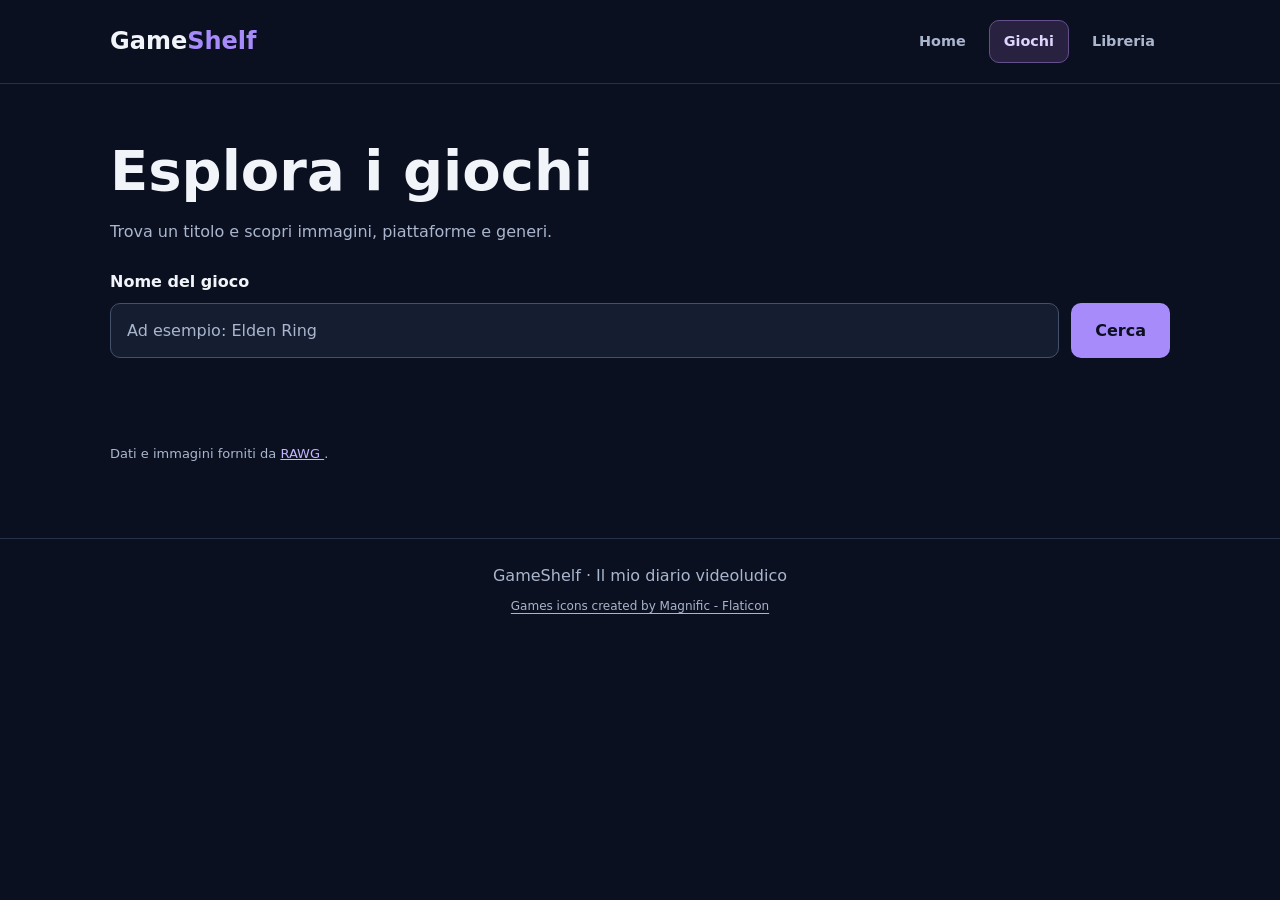
==== giochi.html @ 80b7c2a7 "Separa homepage, ricerca giochi e libreria" ====
<!DOCTYPE html>
<html lang="it">

<head>
  <meta charset="UTF-8">
  <meta name="viewport" content="width=device-width, initial-scale=1.0">
  <meta name="description" content="GameShelf: la mia libreria di videogiochi, backlog e platini.">
  <title>GameShelf — Giochi</title>
  <link rel="icon" type="image/png" href="./favicon.png?v=1">
  <link rel="stylesheet" href="css/style.css?v=19">


</head>

<body>
  <header>
    <div class="contenitore barra-sito">
      <a class="logo logo-link" href="index.html">
        Game<span>Shelf</span>
      </a>

      <nav class="navigazione-sito" aria-label="Navigazione principale">
        <a href="index.html">Home</a>
        <a href="giochi.html" aria-current="page">Giochi</a>
        <a href="libreria.html">Libreria</a>
      </nav>
    </div>
  </header>

  <main class="contenitore">

    <section class="ricerca-giochi" aria-labelledby="titolo-ricerca">
      <h1 id="titolo-ricerca">Esplora i giochi</h1>

      <p>
        Trova un titolo e scopri immagini, piattaforme e generi.
      </p>

      <form id="form-ricerca" class="barra-ricerca">
        <label for="nome-gioco">Nome del gioco</label>

        <div class="campi-ricerca">
          <input type="search" id="nome-gioco" name="search" placeholder="Ad esempio: Elden Ring" minlength="2"
            maxlength="100" required>

          <button type="submit" id="pulsante-ricerca">
            Cerca
          </button>
        </div>
      </form>

      <p id="messaggio-ricerca" role="status"></p>

      <div id="risultati-ricerca" class="griglia"></div>

      <p class="crediti">
        Dati e immagini forniti da
        <a href="https://rawg.io/" target="_blank" rel="noopener noreferrer">
          RAWG
        </a>.
      </p>
    </section>

  </main>

  <footer>
    GameShelf · Il mio diario videoludico
    <p class="crediti-icone">
      <a href="https://www.flaticon.com/free-icons/games" title="games icons">
        Games icons created by Magnific - Flaticon
      </a>
    </p>

  </footer>

  <script src="js/storage.js?v=11"></script>
  <script src="js/ricerca.js?v=11"></script>




</body>

</html>
---- css/style.css ----
* {
      box-sizing: border-box;
    }

    body {
      margin: 0;
      font-family: system-ui, sans-serif;
      background: #0b1020;
      color: #f1f5f9;
      line-height: 1.6;
    }

    header {
      padding: 20px;
      border-bottom: 1px solid #263149;
    }

    .contenitore {
      width: min(1100px, 100%);
      margin: auto;
      padding: 0 20px;
    }

    .logo {
      font-size: 24px;
      font-weight: 800;
    }

    .logo span {
      color: #a78bfa;
    }

    main {
      padding-top: 60px;
      padding-bottom: 60px;
    }

    .etichetta {
      color: #a78bfa;
      text-transform: uppercase;
      letter-spacing: 2px;
      font-size: 13px;
    }

    h1 {
      font-size: clamp(32px, 6vw, 56px);
      line-height: 1.15;
      margin: 15px 0;
    }

    .introduzione {
      color: #aab6cd;
      max-width: 650px;
      font-size: 18px;
    }

    .griglia {
      display: grid;
      grid-template-columns: repeat(auto-fit, minmax(210px, 1fr));
      gap: 18px;
      margin-top: 36px;
    }

    .scheda {
      padding: 24px;
      background: #151d31;
      border: 1px solid #263149;
      border-radius: 16px;
    }

    .scheda h2 {
      margin: 0 0 10px;
      font-size: 20px;
    }

    .scheda p {
      margin: 0;
      color: #aab6cd;
    }

    .avviso {
      margin-top: 32px;
      padding: 18px;
      background: #201b39;
      border: 1px solid #64518c;
      border-radius: 12px;
    }

    footer {
      padding: 24px;
      text-align: center;
      color: #aab6cd;
      border-top: 1px solid #263149;
    }

    /* Ricerca dei giochi */

    .ricerca-giochi {
      margin-top: 48px;
    }

    .ricerca-giochi>p {
      color: #aab6cd;
    }

    .barra-ricerca {
      margin-top: 24px;
    }

    .barra-ricerca label {
      display: block;
      margin-bottom: 8px;
      font-weight: 600;
    }

    .campi-ricerca {
      display: flex;
      gap: 12px;
    }

    .campi-ricerca input {
      flex: 1;
      min-width: 0;
      padding: 14px 16px;
      border: 1px solid #43516c;
      border-radius: 10px;
      background: #151d31;
      color: #f1f5f9;
      font: inherit;
    }

    .campi-ricerca input::placeholder {
      color: #aab6cd;
    }

    .campi-ricerca button {
      padding: 14px 24px;
      border: none;
      border-radius: 10px;
      background: #a78bfa;
      color: #0b1020;
      font: inherit;
      font-weight: 700;
      cursor: pointer;
    }

    .campi-ricerca button:hover {
      background: #c4b5fd;
    }

    .campi-ricerca button:disabled {
      opacity: 0.6;
      cursor: wait;
    }

    .campi-ricerca input:focus-visible,
    .campi-ricerca button:focus-visible,
    .crediti a:focus-visible {
      outline: 3px solid #c4b5fd;
      outline-offset: 3px;
    }

    #messaggio-ricerca {
      min-height: 26px;
      margin-top: 16px;
    }

    #risultati-ricerca {
      margin-top: 20px;
    }

    .scheda-gioco {
      min-width: 0;
      overflow: hidden;
      padding: 0;
    }


    .scheda-gioco img {
      display: block;
      width: 100%;
      max-width: 100%;
      height: 180px;
      object-fit: cover;
      object-position: center;
    }


    .scheda-gioco h3 {
      margin: 18px 18px 12px;
      font-size: 20px;
      line-height: 1.3;
    }

    .scheda-gioco p {
      margin: 0 18px 12px;
      font-size: 14px;
      overflow-wrap: anywhere;
    }

    .scheda-gioco p:last-child {
      margin-bottom: 20px;
    }

    .crediti {
      margin-top: 24px;
      font-size: 13px;
    }

    .crediti a {
      color: #c4b5fd;
    }

    @media (max-width: 540px) {
      .campi-ricerca {
        flex-direction: column;
      }

      .campi-ricerca button {
        width: 100%;
      }
    }

    /* Aggiunta di un gioco alla libreria */

    .form-aggiunta {
      display: flex;
      flex-direction: column;
      gap: 14px;
      margin: 20px 18px;
    }

    .form-aggiunta label {
      display: flex;
      flex-direction: column;
      gap: 6px;
      font-size: 14px;
      font-weight: 600;
    }

    .form-aggiunta select {
      width: 100%;
      min-width: 0;
      padding: 10px;
      border: 1px solid #43516c;
      border-radius: 8px;
      background: #0b1020;
      color: #f1f5f9;
      font: inherit;
    }

    .form-aggiunta button {
      padding: 12px;
      border: none;
      border-radius: 8px;
      background: #a78bfa;
      color: #0b1020;
      font: inherit;
      font-weight: 700;
      cursor: pointer;
    }

    .form-aggiunta button:hover {
      background: #c4b5fd;
    }

    .form-aggiunta select:focus-visible,
    .form-aggiunta button:focus-visible {
      outline: 3px solid #c4b5fd;
      outline-offset: 3px;
    }

    .scheda-gioco .messaggio-aggiunta {
      margin: 0;
      color: #c4b5fd;
      font-size: 14px;
    }


    /* Libreria personale */

    .libreria {
      margin-top: 56px;
      padding-top: 32px;
      border-top: 1px solid #263149;
    }

    #messaggio-libreria {
      color: #aab6cd;
      min-height: 26px;
    }

    #lista-libreria {
      margin-top: 24px;
    }

    /* Controlli della libreria */

    .form-aggiunta .opzione-platino {
      flex-direction: row;
      align-items: center;
      gap: 10px;
      font-weight: 400;
    }

    .opzione-platino input {
      width: 18px;
      height: 18px;
      flex-shrink: 0;
      accent-color: #a78bfa;
    }

    .form-aggiunta .pulsante-elimina {
      background: transparent;
      border: 1px solid #fb7185;
      color: #fda4af;
    }

    .form-aggiunta .pulsante-elimina:hover {
      background: #3b1825;
    }


    /* Scheda libreria */

    #lista-libreria {
      display: grid;
      grid-template-columns: repeat(auto-fill, minmax(220px, 1fr));
      gap: 20px;
      align-items: start;
    }

    .scheda-gioco {
      display: flex;
      flex-direction: column;
      overflow: hidden;
      padding: 0;
      transition: transform 0.2s ease, border-color 0.2s ease, box-shadow 0.2s ease;
    }

    .scheda-gioco:hover {
      transform: translateY(-4px);
      border-color: #a78bfa;
      box-shadow: 0 14px 34px rgba(0, 0, 0, 0.35);
    }

    .contenitore-immagine {
      aspect-ratio: 3 / 4;
      overflow: hidden;
      background: #18181b;
    }

    .contenitore-immagine img {
      width: 100%;
      height: 100%;
      object-fit: cover;
      display: block;
    }

    .intestazione-scheda {
      display: flex;
      align-items: flex-start;
      justify-content: space-between;
      gap: 10px;
      padding: 14px 14px 0;
    }

    .intestazione-scheda h3 {
      margin: 0;
      font-size: 1rem;
      line-height: 1.3;
    }

    .pulsante-modifica {
      flex-shrink: 0;
      width: 32px;
      height: 32px;
      padding: 0;
      display: grid;
      place-items: center;
      background: #27272a;
      border: 1px solid #3f3f46;
      color: #d4d4d8;
      border-radius: 10px;
      font-size: 0.9rem;
    }

    .pulsante-modifica:hover {
      background: #3f3f46;
      border-color: #a78bfa;
    }

    .piattaforma-gioco {
      margin: 4px 14px 12px;
      color: #a1a1aa;
      font-size: 0.82rem;
    }

    .badges-gioco {
      display: flex;
      flex-wrap: wrap;
      gap: 8px;
      padding: 0 14px 16px;
      margin-top: auto;
    }

    .badge {
      display: inline-flex;
      align-items: center;
      padding: 5px 10px;
      border-radius: 999px;
      font-size: 0.72rem;
      font-weight: 700;
      letter-spacing: 0.02em;
      border: 1px solid transparent;
    }

    .badge-piattaforma {
      background: #27272a;
      border-color: #3f3f46;
      color: #d4d4d8;
    }

    .stato-da-iniziare {
      background: #1e293b;
      border-color: #334155;
      color: #93c5fd;
    }

    .stato-in-corso {
      background: #422006;
      border-color: #92400e;
      color: #fbbf24;
    }

    .stato-finito {
      background: #052e16;
      border-color: #166534;
      color: #86efac;
    }

    .stato-abbandonato {
      background: #3f1d2b;
      border-color: #9f1239;
      color: #fda4af;
    }

    .badge-platino {
      background: #422006;
      border-color: #a16207;
      color: #fde047;
    }

    /* Finestra di modifica */

    .overlay-modifica {
      position: fixed;
      inset: 0;
      display: grid;
      place-items: center;
      padding: 20px;
      background: rgba(9, 9, 11, 0.75);
      z-index: 100;
    }

    .finestra-modifica {
      width: min(480px, 100%);
      background: #18181b;
      border: 1px solid #27272a;
      border-radius: 16px;
      padding: 20px;
      box-shadow: 0 20px 60px rgba(0, 0, 0, 0.5);
    }

    .finestra-modifica h2 {
      margin: 0;
      font-size: 1.2rem;
    }

    .finestra-modifica .piattaforma-gioco {
      margin-top: 4px;
    }

    .pulsante-secondario {
      background: #27272a;
      border: 1px solid #3f3f46;
      color: #d4d4d8;
    }

    .pulsante-secondario:hover {
      background: #3f3f46;
    }

    .finestra-modifica .pulsante-elimina {
      margin-top: 16px;
      width: 100%;
    }

    /* Libreria: schede ordinate e controlli leggibili */

    #lista-libreria {
      display: grid;
      grid-template-columns: repeat(auto-fill, minmax(280px, 1fr));
      gap: 24px;
      align-items: stretch;
    }

    #lista-libreria .scheda-gioco {
      display: flex;
      flex-direction: column;
      min-width: 0;
      padding: 0;
      overflow: hidden;
      background: #151b2d;
      border: 1px solid #2c354b;
      border-radius: 18px;
      box-shadow: 0 8px 24px rgba(0, 0, 0, 0.16);
      transition:
        transform 0.2s ease,
        border-color 0.2s ease;
    }

    #lista-libreria .scheda-gioco:hover {
      transform: translateY(-3px);
      border-color: #8b78d8;
    }

    /* Immagini: stessa altezza anche tra giochi diversi */

    #lista-libreria .contenitore-immagine {
      width: 100%;
      aspect-ratio: 16 / 10;
      overflow: hidden;
      flex-shrink: 0;
      background: #20283c;
    }

    #lista-libreria .contenitore-immagine img,
    #lista-libreria .scheda-gioco>img {
      display: block;
      width: 100%;
      height: auto;
      aspect-ratio: 16 / 10;
      object-fit: cover;
      margin: 0;
      border-radius: 0;
    }

    /* Titolo e pulsante: due colonne, senza sovrapposizioni */

    #lista-libreria .intestazione-scheda {
      display: grid;
      grid-template-columns: minmax(0, 1fr) auto;
      align-items: start;
      gap: 12px;
      padding: 18px 18px 0;
    }

    #lista-libreria .intestazione-scheda h3 {
      min-width: 0;
      margin: 0;
      color: #f4f5fb;
      font-size: 1.05rem;
      font-weight: 700;
      line-height: 1.45;
      overflow-wrap: anywhere;
    }

    #lista-libreria .pulsante-modifica {
      display: inline-flex;
      align-items: center;
      justify-content: center;
      width: auto;
      min-width: 0;
      height: auto;
      margin: 0;
      padding: 7px 10px;
      background: #242b40;
      border: 1px solid #414b68;
      border-radius: 9px;
      color: #ddd6fe;
      font: inherit;
      font-size: 0.75rem;
      font-weight: 600;
      line-height: 1.3;
      white-space: nowrap;
      cursor: pointer;
    }

    #lista-libreria .pulsante-modifica:hover {
      background: #343052;
      border-color: #a78bfa;
    }

    #lista-libreria .pulsante-modifica:focus-visible {
      outline: 2px solid #c4b5fd;
      outline-offset: 3px;
    }

    /* Piattaforma */

    #lista-libreria .piattaforma-gioco {
      margin: 8px 18px 18px;
      color: #aab4ca;
      font-size: 0.85rem;
      line-height: 1.5;
    }

    /* Dati statici: etichetta a sinistra, valore a destra */

    #lista-libreria .dettagli-gioco {
      display: grid;
      gap: 12px;
      margin: auto 18px 0;
      padding: 16px 0 18px;
      border-top: 1px solid #2c354b;
    }

    #lista-libreria .dettagli-gioco p {
      display: flex;
      justify-content: space-between;
      align-items: baseline;
      gap: 16px;
      margin: 0;
      color: #e5e9f3;
      font-size: 0.85rem;
      line-height: 1.5;
      text-align: right;
    }

    #lista-libreria .dettagli-gioco p>span {
      flex-shrink: 0;
      color: #99a5bd;
      text-align: left;
    }

    #lista-libreria .dettagli-gioco .platino-ottenuto {
      color: #f6d775;
    }

    /* Schermi piccoli */

    @media (max-width: 600px) {
      #lista-libreria {
        grid-template-columns: 1fr;
        gap: 18px;
      }
    }

    @media (prefers-reduced-motion: reduce) {
      #lista-libreria .scheda-gioco {
        transition: none;
      }

      #lista-libreria .scheda-gioco:hover {
        transform: none;
      }
    }

    /* Ricerca e filtri della libreria */

    .filtri-libreria {
      display: grid;
      gap: 16px;
      margin: 20px 0 24px;
      padding: 20px;
      background: #121829;
      border: 1px solid #2c354b;
      border-radius: 16px;
    }

    .filtri-libreria label {
      display: flex;
      flex-direction: column;
      gap: 8px;
      min-width: 0;
      color: #b7c0d5;
      font-size: 0.85rem;
      font-weight: 500;
    }

    .filtri-libreria input[type="search"],
    .filtri-libreria select {
      box-sizing: border-box;
      width: 100%;
      min-width: 0;
      min-height: 44px;
      margin: 0;
      padding: 11px 12px;
      background: #1a2236;
      border: 1px solid #38445f;
      border-radius: 10px;
      color: #f0f2f8;
      font: inherit;
    }

    .filtri-libreria input[type="search"]::placeholder {
      color: #939fb8;
    }

    .filtri-libreria input:focus-visible,
    .filtri-libreria select:focus-visible,
    .filtri-libreria button:focus-visible {
      outline: 2px solid #a78bfa;
      outline-offset: 3px;
    }

    .riga-filtri {
      display: grid;
      grid-template-columns: repeat(3, minmax(0, 1fr));
      gap: 14px;
    }

    .azioni-filtri {
      display: flex;
      align-items: center;
      justify-content: space-between;
      flex-wrap: wrap;
      gap: 14px;
    }

    .filtri-libreria .filtro-platino {
      flex-direction: row;
      align-items: center;
      gap: 10px;
      cursor: pointer;
    }

    .filtro-platino input {
      width: 18px;
      height: 18px;
      margin: 0;
      accent-color: #a78bfa;
    }

    #azzera-filtri {
      width: auto;
      margin: 0;
      padding: 9px 13px;
      background: transparent;
      border: 1px solid #414b68;
      border-radius: 9px;
      color: #d8d1f8;
      font: inherit;
      font-size: 0.8rem;
      cursor: pointer;
    }

    #azzera-filtri:hover {
      background: #242b40;
      border-color: #a78bfa;
    }

    .libreria-nessun-risultato {
      grid-column: 1 / -1;
      margin: 0;
      padding: 28px 20px;
      border: 1px dashed #414b68;
      border-radius: 14px;
      color: #b7c0d5;
      text-align: center;
    }

    @media (max-width: 600px) {
      .riga-filtri {
        grid-template-columns: 1fr;
      }

      .filtri-libreria {
        padding: 16px;
      }
    }

    .crediti-icone {
      margin-top: 8px;
      font-size: 0.75rem;
      line-height: 1.5;
    }

    .crediti-icone a {
      color: #aab4ca;
      text-decoration: underline;
      text-underline-offset: 3px;
    }

    .crediti-icone a:hover {
      color: #ddd6fe;
    }

    /* Backup della libreria */

    .strumenti-backup {
      display: flex;
      flex-wrap: wrap;
      gap: 10px;
      margin: 20px 0 0;
    }

    .strumenti-backup button {
      width: auto;
      margin: 0;
      padding: 10px 14px;
      background: #242b40;
      border: 1px solid #414b68;
      border-radius: 10px;
      color: #ddd6fe;
      font: inherit;
      font-size: 0.85rem;
      cursor: pointer;
    }

    .strumenti-backup button:hover {
      background: #343052;
      border-color: #a78bfa;
    }

    .strumenti-backup button:focus-visible {
      outline: 2px solid #c4b5fd;
      outline-offset: 3px;
    }

    .strumenti-backup button:disabled {
      opacity: 0.5;
      cursor: wait;
    }

    #messaggio-backup {
      margin: 10px 0;
      color: #b7c0d5;
      font-size: 0.85rem;
      line-height: 1.5;
    }

    /* Voto personale a cinque stelle */

.valutazione-gioco {
  display: flex;
  align-items: center;
  flex-wrap: wrap;
  gap: 10px;
}

#lista-libreria .valutazione-gioco {
  margin: 0 18px 16px;
}

.valutazione-assente {
  color: #99a5bd;
  font-size: 0.8rem;
}

.stelle-voto {
  display: inline-flex;
  gap: 3px;
  flex-shrink: 0;
  line-height: 1;
}

.stella-voto {
  position: relative;
  display: inline-block;
  font-family: Arial, sans-serif;
  font-size: 1.3rem;
  line-height: 1;
}

.stella-sfondo {
  color: #566079;
}

.stella-riempimento {
  position: absolute;
  top: 0;
  left: 0;
  overflow: hidden;
  white-space: nowrap;
  color: #f5c85b;
}

.numero-voto {
  color: #e7eaf3;
  font-size: 0.85rem;
  font-weight: 600;
}

.anteprima-voto {
  padding: 4px 0 8px;
}

.solo-lettori-schermo {
  position: absolute;
  width: 1px;
  height: 1px;
  padding: 0;
  margin: -1px;
  overflow: hidden;
  clip-path: inset(50%);
  white-space: nowrap;
  border: 0;
}

/* Stato: In pausa */

.stato-in-pausa {
  background: #2e1d47;
  border-color: #70529b;
  color: #d8b4fe;
}

/* Preferiti */

#lista-libreria .azioni-scheda {
  display: flex;
  flex-direction: column;
  align-items: flex-end;
  gap: 8px;
}

#lista-libreria .pulsante-preferito {
  display: grid;
  place-items: center;
  width: 36px;
  height: 36px;
  min-width: 36px;
  margin: 0;
  padding: 0;
  background: #242b40;
  border: 1px solid #414b68;
  border-radius: 10px;
  color: #b7c0d5;
  font-family: Arial, sans-serif;
  font-size: 1.6rem;
  line-height: 1;
  cursor: pointer;
}

#lista-libreria .pulsante-preferito:hover {
  background: #392638;
  border-color: #f28baa;
  color: #f9a8c3;
}

#lista-libreria .pulsante-preferito.attivo {
  background: #3d2033;
  border-color: #bd527c;
  color: #fb8fba;
}

#lista-libreria .pulsante-preferito:focus-visible {
  outline: 2px solid #f9a8c3;
  outline-offset: 3px;
}

.filtri-libreria .filtro-preferiti {
  flex-direction: row;
  align-items: center;
  gap: 10px;
  cursor: pointer;
}

.filtro-preferiti input {
  width: 18px;
  height: 18px;
  margin: 0;
  accent-color: #ed80ab;
}

/* Date di inizio e fine */

.campi-date-gioco {
  display: grid;
  grid-template-columns: repeat(2, minmax(0, 1fr));
  gap: 12px;
}

.campi-date-gioco label {
  min-width: 0;
}

.campi-date-gioco input[type="date"] {
  box-sizing: border-box;
  width: 100%;
  min-width: 0;
  min-height: 44px;
  padding: 10px 12px;
  background: #121829;
  border: 1px solid #414b68;
  border-radius: 9px;
  color: #f0f2f8;
  color-scheme: dark;
  font: inherit;
}

.campi-date-gioco input:focus-visible {
  outline: 2px solid #c4b5fd;
  outline-offset: 3px;
}

.aiuto-date {
  margin: 0;
  color: #aab4ca;
  font-size: 0.8rem;
  line-height: 1.5;
}

.finestra-modifica {
  box-sizing: border-box;
  max-height: 85vh;
  max-height: 85dvh;
  overflow-y: auto;
}

@media (max-width: 480px) {
  .campi-date-gioco {
    grid-template-columns: 1fr;
  }
}

/* Date sulle schede della libreria */

#lista-libreria .date-scheda {
  display: grid;
  gap: 8px;
  margin: 0 18px 18px;
  padding-top: 14px;
  border-top: 1px solid #2c354b;
}

#lista-libreria .date-scheda p {
  display: flex;
  align-items: baseline;
  justify-content: space-between;
  gap: 12px;
  margin: 0;
  font-size: 0.8rem;
  line-height: 1.5;
}

#lista-libreria .date-scheda span {
  color: #99a5bd;
}

#lista-libreria .date-scheda time {
  color: #e0e5f0;
  font-variant-numeric: tabular-nums;
  white-space: nowrap;
}
/* Tempo giocato */

#lista-libreria .tempo-scheda {
  display: flex;
  align-items: baseline;
  justify-content: space-between;
  gap: 12px;
  margin: 0 18px 18px;
  padding-top: 14px;
  border-top: 1px solid #2c354b;
}

#lista-libreria .tempo-scheda span {
  color: #99a5bd;
  font-size: 0.8rem;
}

#lista-libreria .tempo-scheda p {
  margin: 0;
  color: #e0e5f0;
  font-size: 0.8rem;
  font-variant-numeric: tabular-nums;
  white-space: nowrap;
}

/* Tempo giocato */

.campo-tempo {
  display: grid;
  gap: 10px;
}

.etichetta-tempo {
  color: #99a5bd;
  font-size: 0.8rem;
  font-weight: 600;
  letter-spacing: 0.04em;
  text-transform: uppercase;
}

.riga-tempo {
  display: grid;
  grid-template-columns: 1fr 1fr;
  gap: 10px;
}

.campo-tempo-unita {
  display: flex;
  align-items: center;
  gap: 10px;
  padding: 10px 14px;
  border: 1px solid #2c354b;
  border-radius: 14px;
  background: #111725;
  transition: border-color 0.2s ease, background 0.2s ease;
}

.campo-tempo-unita:focus-within {
  border-color: #5b8cff;
  background: #131a2b;
}

.campo-tempo-unita input {
  width: 100%;
  min-width: 0;
  border: 0;
  background: transparent;
  color: #e0e5f0;
  font-size: 1.05rem;
  font-weight: 600;
  font-variant-numeric: tabular-nums;
}

.campo-tempo-unita input:focus {
  outline: none;
}

.campo-tempo-unita input::-webkit-outer-spin-button,
.campo-tempo-unita input::-webkit-inner-spin-button {
  appearance: none;
  margin: 0;
}

.campo-tempo-unita input[type="number"] {
  appearance: textfield;
  -moz-appearance: textfield;
}

.campo-tempo-unita span {
  color: #99a5bd;
  font-size: 0.8rem;
  font-weight: 600;
  white-space: nowrap;
}



/* Navigazione tra le pagine */

.barra-sito {
  display: flex;
  align-items: center;
  justify-content: space-between;
  flex-wrap: wrap;
  gap: 18px;
}

.logo-link {
  color: #f1f5f9;
  text-decoration: none;
}

.navigazione-sito {
  display: flex;
  align-items: center;
  flex-wrap: wrap;
  gap: 8px;
}

.navigazione-sito a {
  padding: 9px 14px;
  border: 1px solid transparent;
  border-radius: 10px;
  color: #aab6cd;
  font-size: 0.9rem;
  font-weight: 600;
  text-decoration: none;
}

.navigazione-sito a:hover {
  background: #151d31;
  color: #f1f5f9;
}

.navigazione-sito a[aria-current="page"] {
  background: #28213f;
  border-color: #64518c;
  color: #ddd6fe;
}

.logo-link:focus-visible,
.navigazione-sito a:focus-visible,
.collegamento-sezione:focus-visible {
  outline: 3px solid #c4b5fd;
  outline-offset: 4px;
}

/* Collegamenti nella homepage */

.collegamento-sezione {
  display: flex;
  flex-direction: column;
  gap: 12px;
  color: #f1f5f9;
  text-decoration: none;
}

.collegamento-sezione:hover {
  border-color: #a78bfa;
  background: #1a2239;
}

.collegamento-sezione h2 {
  margin: 0;
}

.azione-sezione {
  margin-top: auto;
  padding-top: 12px;
  color: #c4b5fd;
  font-size: 0.9rem;
  font-weight: 600;
}

/* Sezioni nelle pagine dedicate */

main.contenitore {
  padding-top: 40px;
  padding-bottom: 60px;
}

main > .ricerca-giochi,
main > .libreria {
  margin-top: 0;
  padding-top: 0;
  border-top: 0;
}

@media (max-width: 600px) {
  .barra-sito {
    flex-direction: column;
    align-items: flex-start;
  }

  .navigazione-sito {
    width: 100%;
  }
}
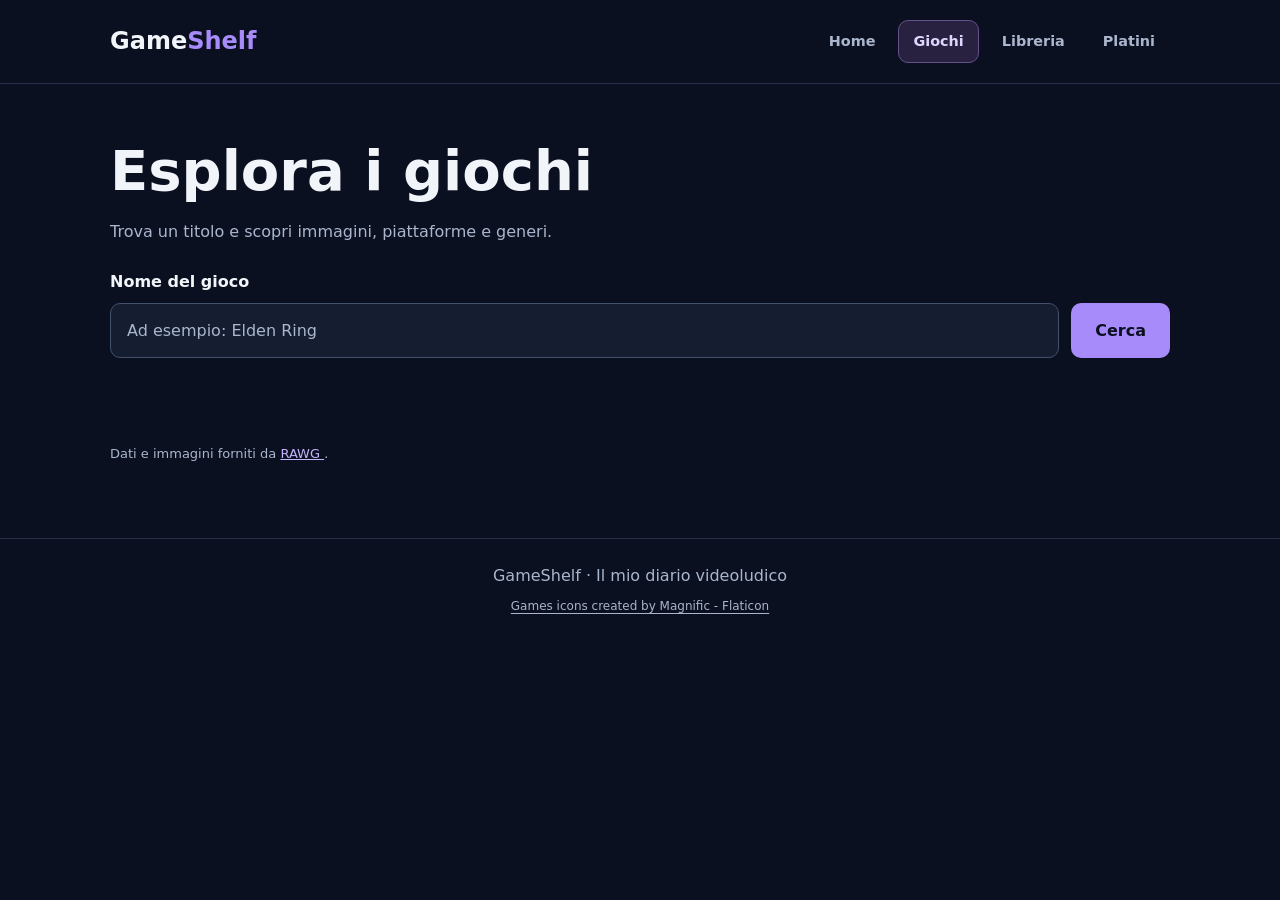
==== commit eade8604: "Aggiunge pagina dedicata ai platini" ====
--- a/giochi.html
+++ b/giochi.html
@@ -7,7 +7,7 @@
   <meta name="description" content="GameShelf: la mia libreria di videogiochi, backlog e platini.">
   <title>GameShelf — Giochi</title>
   <link rel="icon" type="image/png" href="./favicon.png?v=1">
-  <link rel="stylesheet" href="css/style.css?v=19">
+  <link rel="stylesheet" href="css/style.css?v=20">
 
 
 </head>
@@ -23,6 +23,7 @@
         <a href="index.html">Home</a>
         <a href="giochi.html" aria-current="page">Giochi</a>
         <a href="libreria.html">Libreria</a>
+        <a href="platini.html">Platini</a>
       </nav>
     </div>
   </header>
--- a/css/style.css
+++ b/css/style.css
@@ -1242,4 +1242,85 @@
   .navigazione-sito {
     width: 100%;
   }
+}
+
+
+/* Raccolta dei platini */
+
+#messaggio-platini {
+  margin-top: 24px;
+  color: #d9c58b;
+}
+
+#lista-platini {
+  grid-template-columns: repeat(auto-fill, minmax(260px, 1fr));
+  align-items: stretch;
+  margin-top: 24px;
+}
+
+#lista-platini .scheda-platino {
+  border-color: #655333;
+  background: linear-gradient(160deg, #242131, #151b2d 65%);
+}
+
+#lista-platini .scheda-platino:hover {
+  border-color: #d6b568;
+}
+
+.immagine-platino {
+  aspect-ratio: 16 / 10;
+  overflow: hidden;
+  background: #20283c;
+}
+
+#lista-platini .immagine-platino img {
+  width: 100%;
+  height: 100%;
+  object-fit: cover;
+}
+
+.contenuto-platino {
+  display: flex;
+  flex-direction: column;
+  align-items: flex-start;
+  gap: 12px;
+  padding: 20px;
+}
+
+#lista-platini .contenuto-platino h2 {
+  margin: 0;
+  color: #f4f5fb;
+  font-size: 1.15rem;
+  line-height: 1.4;
+  overflow-wrap: anywhere;
+}
+
+#lista-platini .contenuto-platino p {
+  margin: 0;
+}
+
+#lista-platini .voto-platino {
+  color: #e9d49b;
+}
+
+.nota-platini {
+  margin-top: 28px;
+  color: #aab6cd;
+  font-size: 0.9rem;
+}
+
+.nota-platini a {
+  color: #c4b5fd;
+}
+
+.nota-platini a:focus-visible,
+#ordine-platini:focus-visible {
+  outline: 3px solid #c4b5fd;
+  outline-offset: 3px;
+}
+
+@media (max-width: 600px) {
+  #lista-platini {
+    grid-template-columns: 1fr;
+  }
 }
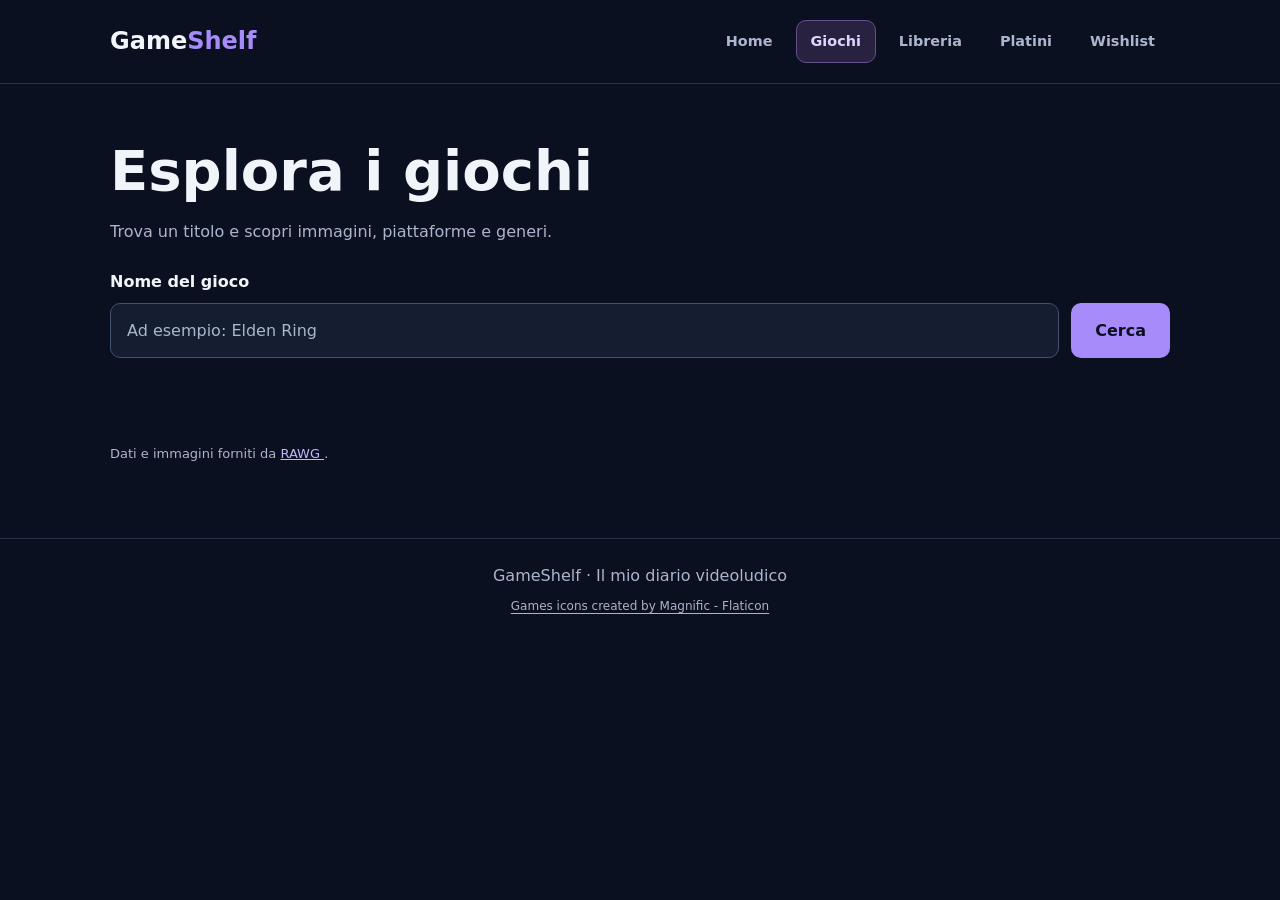
==== commit 4b22f1a8: "Aggiunge wishlist e trasferimento nella libreria" ====
--- a/giochi.html
+++ b/giochi.html
@@ -7,7 +7,7 @@
   <meta name="description" content="GameShelf: la mia libreria di videogiochi, backlog e platini.">
   <title>GameShelf — Giochi</title>
   <link rel="icon" type="image/png" href="./favicon.png?v=1">
-  <link rel="stylesheet" href="css/style.css?v=20">
+  <link rel="stylesheet" href="css/style.css?v=21">
 
 
 </head>
@@ -24,6 +24,7 @@
         <a href="giochi.html" aria-current="page">Giochi</a>
         <a href="libreria.html">Libreria</a>
         <a href="platini.html">Platini</a>
+        <a href="wishlist.html">Wishlist</a>
       </nav>
     </div>
   </header>
@@ -74,8 +75,8 @@
 
   </footer>
 
-  <script src="js/storage.js?v=11"></script>
-  <script src="js/ricerca.js?v=11"></script>
+  <script src="js/storage.js?v=12"></script>
+  <script src="js/ricerca.js?v=12"></script>
 
 
 
--- a/css/style.css
+++ b/css/style.css
@@ -1323,4 +1323,53 @@
   #lista-platini {
     grid-template-columns: 1fr;
   }
+}
+
+/* Wishlist */
+
+#lista-wishlist {
+  grid-template-columns: repeat(auto-fill, minmax(260px, 1fr));
+  align-items: stretch;
+}
+
+#lista-wishlist .titolo-scheda-wishlist {
+  margin: 18px 18px 12px;
+  font-size: 1.15rem;
+  line-height: 1.4;
+  overflow-wrap: anywhere;
+}
+
+#lista-wishlist .form-aggiunta {
+  margin-top: auto;
+  padding-top: 16px;
+}
+
+.form-aggiunta .azione-wishlist-secondaria {
+  background: transparent;
+  border: 1px solid #64518c;
+  color: #ddd6fe;
+}
+
+.form-aggiunta .azione-wishlist-secondaria:hover {
+  background: #28213f;
+}
+
+.link-wishlist {
+  color: #c4b5fd;
+  text-underline-offset: 4px;
+}
+
+.link-wishlist:focus-visible {
+  outline: 3px solid #c4b5fd;
+  outline-offset: 4px;
+}
+
+#messaggio-wishlist {
+  color: #b7c0d5;
+}
+
+@media (max-width: 600px) {
+  #lista-wishlist {
+    grid-template-columns: 1fr;
+  }
 }
